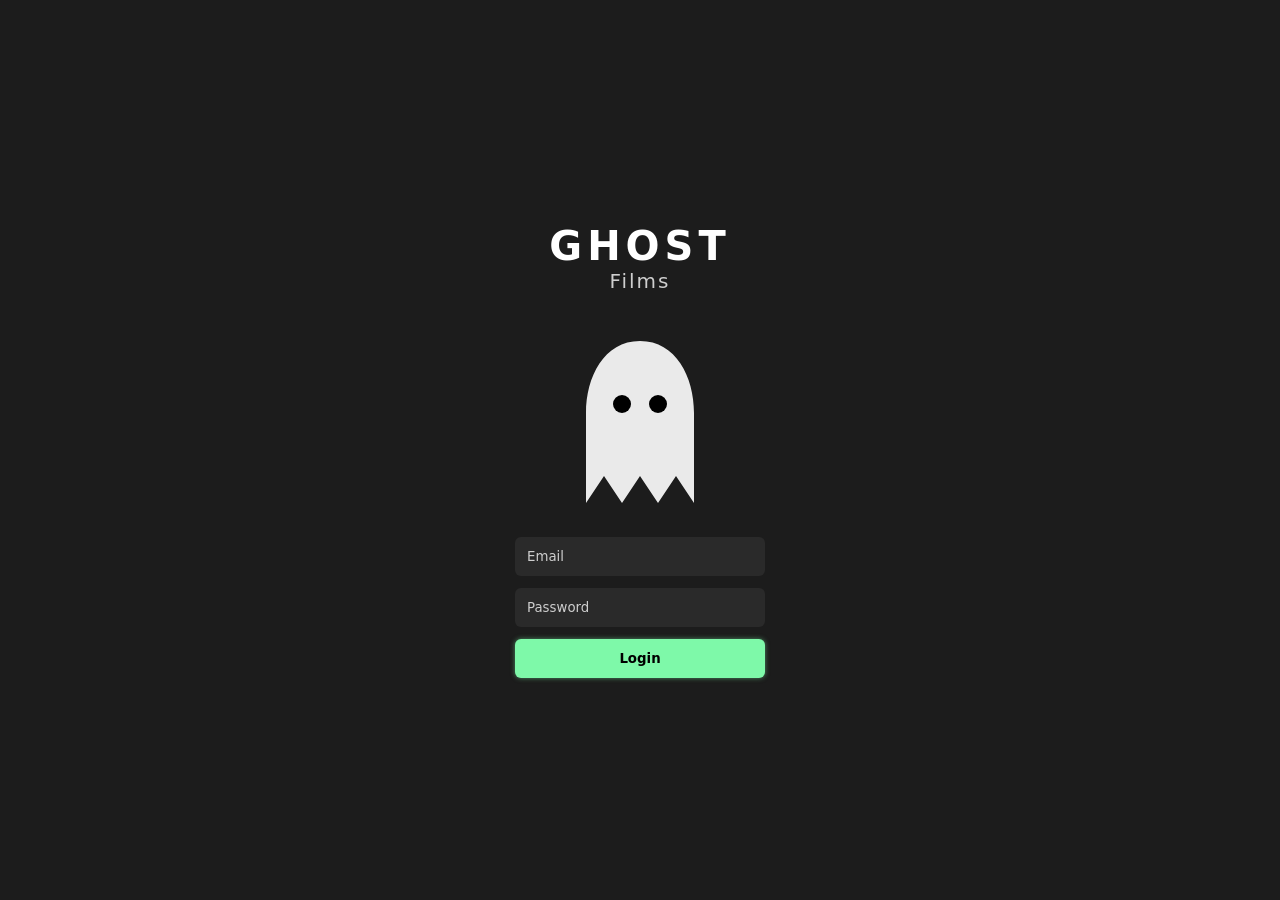
==== index.html @ 487cf1b7 "first commit" ====
<!doctype html>

<html lang="en">

<!-- TOPO DO PROJETO -->

<head>
  <meta charset="UTF-8" />

  <!-- ADAPTAÇÃO DE TELA -->

  <meta name="viewport" content="width=device-width, initial-scale=1.0" />

  <title>Ghost Films</title>
  <link rel="stylesheet" href="style.css" />
</head>

<body>
  <main class="container">

    <!-- LOGOTIPO -->

    <header class="logo">
      <h1>GHOST</h1>
      <span>Films</span>
    </header>

    <!-- FANSTASMA -->

    <section class="ghost-area">
      <div id="ghost">
        <svg viewBox="0 0 100 100">
          <path d="M50 10
  C30 10, 20 30, 20 50
  L20 100
  L30 85
  L40 100
  L50 85
  L60 100
  L70 85
  L80 100
  L80 50
  C80 30, 70 10, 50 10Z" fill="#eaeaea" />

          <!-- OLHOS -->

          <circle id="eye-left" cx="40" cy="45" r="5" fill="#000000" />
          <circle id="eye-right" cx="60" cy="45" r="5" fill="#000000" />
        </svg>
      </div>
    </section>

    <!-- FORMAS -->

    <section class="form-area">
      <form id="loginForm">
        <input type="email" id="email" placeholder="Email" required />
        <input type="password" id="password" placeholder="Password" required />
        <button type="submit">Login</button>
      </form>
    </section>
  </main>

  <script src="script.js"></script>
</body>

</html>
---- style.css ----
/* RESET */

* {
  margin: 0;
  padding: 0;
  box-sizing: border-box;
  font-family: system-ui, -apple-system, sans-serif;
}

:root {
  --bg: #1c1c1c;
  --text: #ffffff;
  --secondary: #cecece;
  --accent: #7ef9a9;
}

/* BODY */

body {
  background: var(--bg);
  color: var(--text);
}

/* LOGIN */

.container {
  height: 100vh;
  display: flex;
  flex-direction: column;
  align-items: center;
  justify-content: center;
  gap: 30px;
}

/* LOGOTIPO */

.logo {
  display: flex;
  flex-direction: column;
  align-items: center;
}

.logo h1 {
  font-size: 40px;
  letter-spacing: 5px;
}

.logo span {
  font-size: 20px;
  letter-spacing: 2px;
  color: var(--secondary);
}

/* FANTASMA */

.ghost-area {
  display: flex;
  justify-content: center;
}

#ghost {
  animation: float 3s ease-in-out infinite;
}

#ghost svg {
  width: 180px;
  transition: 0.3s;
}

@keyframes float {
  0% {
    transform: translateY(0px);
  }

  50% {
    transform: translateY(-10px);
  }

  100% {
    transform: translateY(0px);
  }
}

/* DISPLAY LOGIN */

.form-area {
  display: flex;
}

#loginForm {
  display: flex;
  flex-direction: column;
  gap: 12px;
}

#loginForm input {
  padding: 12px;
  width: 250px;
  border: none;
  border-radius: 6px;
  outline: none;
  background: #2a2a2a;
  color: var(--text);
}

#loginForm input::placeholder {
  color: var(--secondary);
}

#loginForm input:focus {
  box-shadow: 0 0 5px var(--accent);
}

/* BOTÕES */

#loginForm button {
  padding: 12px;
  border: none;
  border-radius: 6px;
  background: var(--accent);
  color: #000000;
  font-weight: bold;
  cursor: pointer;
  transition: 0.3s;
  box-shadow: 0 0 5px #7ef9a980;
}

#loginForm button:hover {
  transform: scale(1.03);
}

/* CATÁLOGO */

.catalog {
  padding: 15px 20px 60px;
  min-height: 100vh;
  display: flex;
  flex-direction: column;
}

.container-page {
  max-width: 1100px;
  margin: 0 auto;
  padding: 20px;
}

/* BARRA SUPERIOR */

.top-bar {
  display: flex;
  align-items: center;
  justify-content: space-between;
}

/* FRASE DA BARRA SUPERIOR - CATÁLOGO */

.tagline {
  color: var(--secondary);
  font-size: 25px;
  letter-spacing: 2px;
  text-transform: uppercase;
  text-align: center;
  opacity: 0;
  animation: fadeIn 1.2s ease forwards;
}

@keyframes fadeIn {
  from {
    opacity: 0;
    transform: translateY(-6px);
  }

  to {
    opacity: 1;
    transform: translateY(0);
  }
}

/* GRADE (PC - PADRÃO) */

.movies {
  display: grid;
  grid-template-columns: repeat(4, minmax(170px, 230px));
  justify-content: center;
  flex: 1;
  gap: 12px;
}

/* CARTÕES */

.movie-card {
  background: #2a2a2a;
  padding: 12px;
  border-radius: 8px;
  text-align: center;
  transition: 0.3s;
  display: flex;
  flex-direction: column;
}

.movie-card img {
  width: 100%;
  height: 280px;
  border-radius: 6px;
}

.movie-card:hover {
  transform: scale(1.05);
  box-shadow: 0 0 10px #7ef9a980;
}

.movie-card h3 {
  margin-top: 8px;
}

.movie-card p {
  color: var(--secondary);
  font-size: 15px;
}

/* AÇÕES */

.actions {
  margin-top: 10px;
  display: flex;
  justify-content: space-around;
}

.actions button {
  border: none;
  background: none;
  cursor: pointer;
  font-size: 20px;
}

.actions .watch {
  background: var(--accent);
  padding: 5px 8px;
  border-radius: 6px;
  color: #000000;
  font-size: 15px;
}

.actions button.active {
  transform: scale(1.2);
  filter: brightness(1.5);
  border: 2px solid var(--accent);
  border-radius: 50%;
  padding: 5px;
}

.eye-closed {
  transform: scaleY(0.1);
  transition: 0.2s ease;
  transform-origin: center;
}

/* TRADUÇÃO */

#langToggle {
  margin-left: 0;
  padding: 8px 12px;
  border: none;
  border-radius: 6px;
  background: #2a2a2a;
  color: white;
  cursor: pointer;
  transition: 0.3s;
}

#langToggle:hover {
  background: var(--accent);
  color: black;
}

.footer {
  text-align: center;
  color: var(--secondary);
  padding: 15px 0;
  font-size: 18px;
  margin-top: 20px;
}

/* RESPONSIVIDADE MOBILE */

@media (max-width: 768px) {

  .top-bar {
    flex-direction: column;
    align-items: center;
    text-align: center;
    margin-bottom: 15px;
    gap: 10px;
  }

  .logo h1 {
    font-size: 26px;
    letter-spacing: 3px;
  }

  .logo span {
    font-size: 14px;
  }

  .tagline {
    font-size: 13px;
    letter-spacing: 1px;
  }

  #langToggle {
    width: 120px;
    font-size: 14px;
  }

  .movies {
    display: grid;
    grid-template-columns: repeat(2, 1fr);
    justify-content: center;
    flex: 1;
    padding: 10px;
    gap: 10px;
  }

  .movie-card {
    padding: 10px;
  }

  .movie-card img {
    width: 100%;
    height: 250px;
    border-radius: 6px;
    object-position: center;
    object-fit: cover;
  }

  .movie-card h3 {
    font-size: 14px;
  }

  .movie-card p {
    font-size: 12px;
  }

  #loginForm input {
    width: 100%;
    max-width: 280px;
    padding: 15px;
  }

  #loginForm button {
    padding: 14px;
    width: 90%;
    max-width: 280px;
  }

  .actions {
    gap: 6px;
  }

  .actions button {
    font-size: 18px;
  }

  .actions .watch {
    padding: 6px 8px;
    font-size: 12px;
  }

  .footer {
    font-size: 13px;
    margin-top: 15px;
  }
}
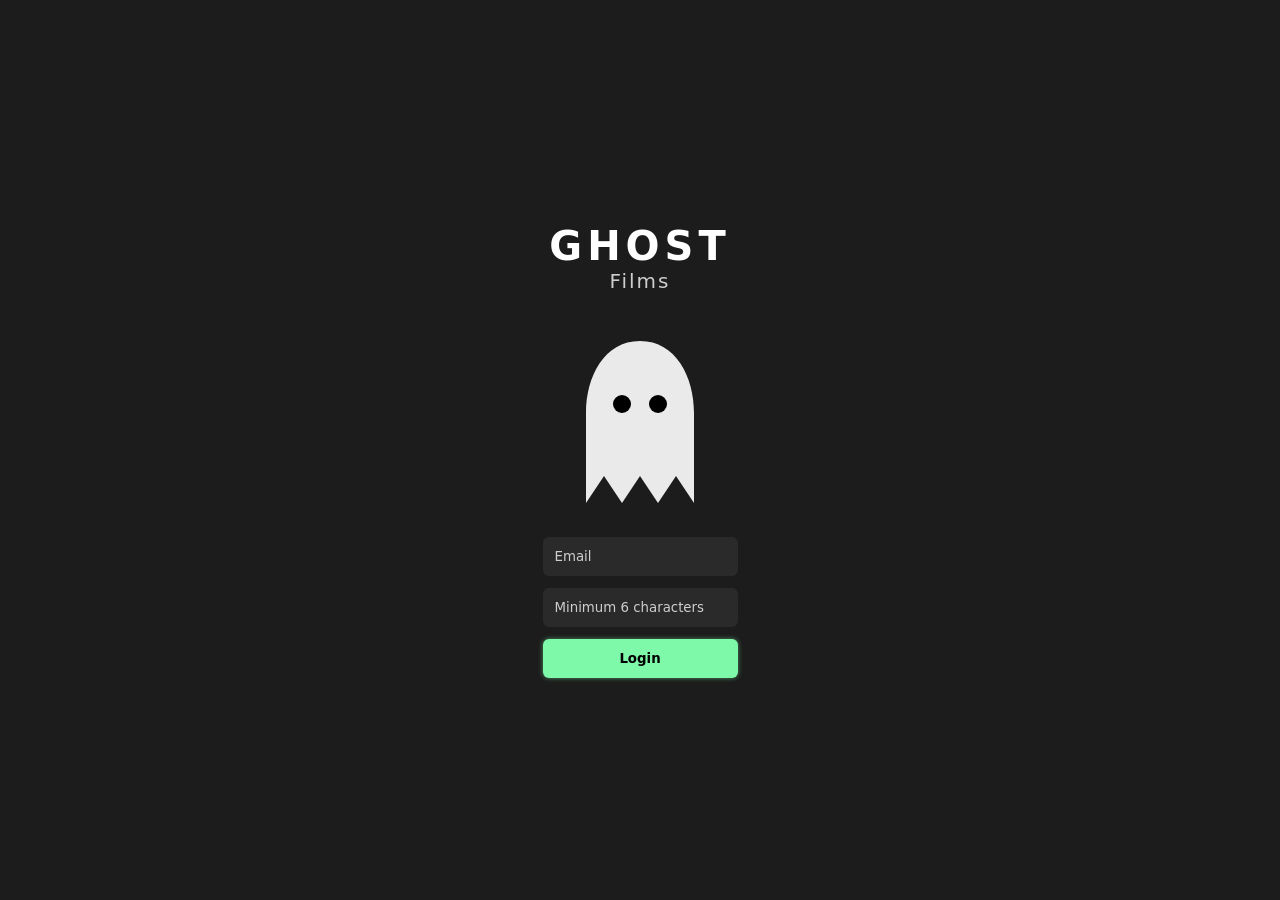
==== commit 70241b6f: "login validation and README update" ====
--- a/index.html
+++ b/index.html
@@ -53,9 +53,10 @@
     <!-- FORMAS -->
 
     <section class="form-area">
-      <form id="loginForm">
-        <input type="email" id="email" placeholder="Email" required />
-        <input type="password" id="password" placeholder="Password" required />
+      <form id="loginForm" autocomplete="off">
+        <input type="email" id="email" placeholder="Email" required autocomplete="off" />
+        <input type="password" id="password" placeholder="Minimum 6 characters" required autocomplete="new-password"
+          minlength="6" />
         <button type="submit">Login</button>
       </form>
     </section>
--- a/style.css
+++ b/style.css
@@ -95,12 +95,17 @@
 
 #loginForm input {
   padding: 12px;
-  width: 250px;
   border: none;
   border-radius: 6px;
   outline: none;
   background: #2a2a2a;
   color: var(--text);
+}
+
+#loginForm input,
+#loginForm button {
+  width: 100%;
+  max-width: 280px;
 }
 
 #loginForm input::placeholder {
@@ -341,16 +346,10 @@
     font-size: 12px;
   }
 
-  #loginForm input {
+  .form-area {
     width: 100%;
-    max-width: 280px;
-    padding: 15px;
-  }
-
-  #loginForm button {
-    padding: 14px;
-    width: 90%;
-    max-width: 280px;
+    display: flex;
+    justify-content: center;
   }
 
   .actions {
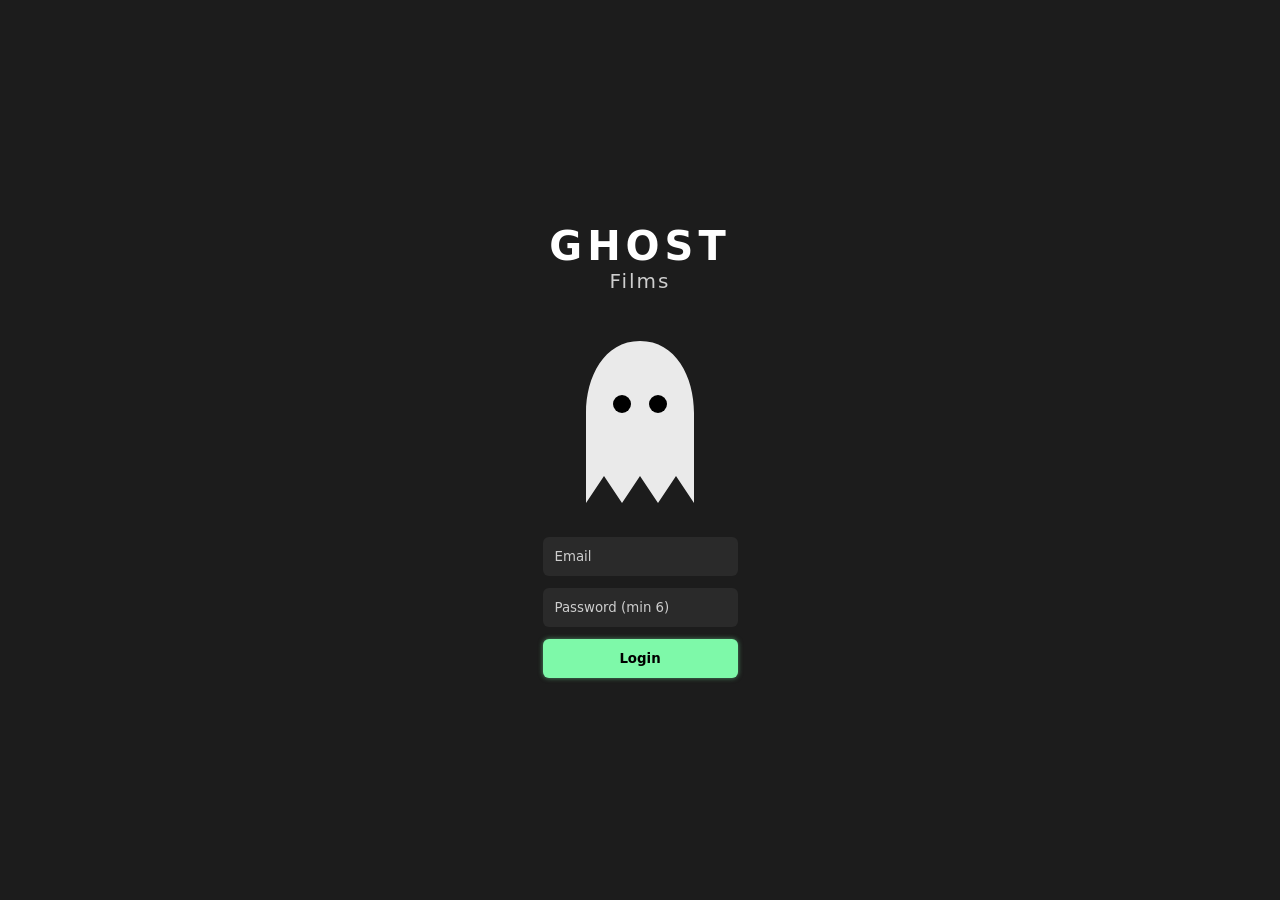
==== commit bcfdf931: "just adjustments" ====
--- a/index.html
+++ b/index.html
@@ -55,7 +55,7 @@
     <section class="form-area">
       <form id="loginForm" autocomplete="off">
         <input type="email" id="email" placeholder="Email" required autocomplete="off" />
-        <input type="password" id="password" placeholder="Minimum 6 characters" required autocomplete="new-password"
+        <input type="password" id="password" placeholder="Password (min 6)" required autocomplete="new-password"
           minlength="6" />
         <button type="submit">Login</button>
       </form>
